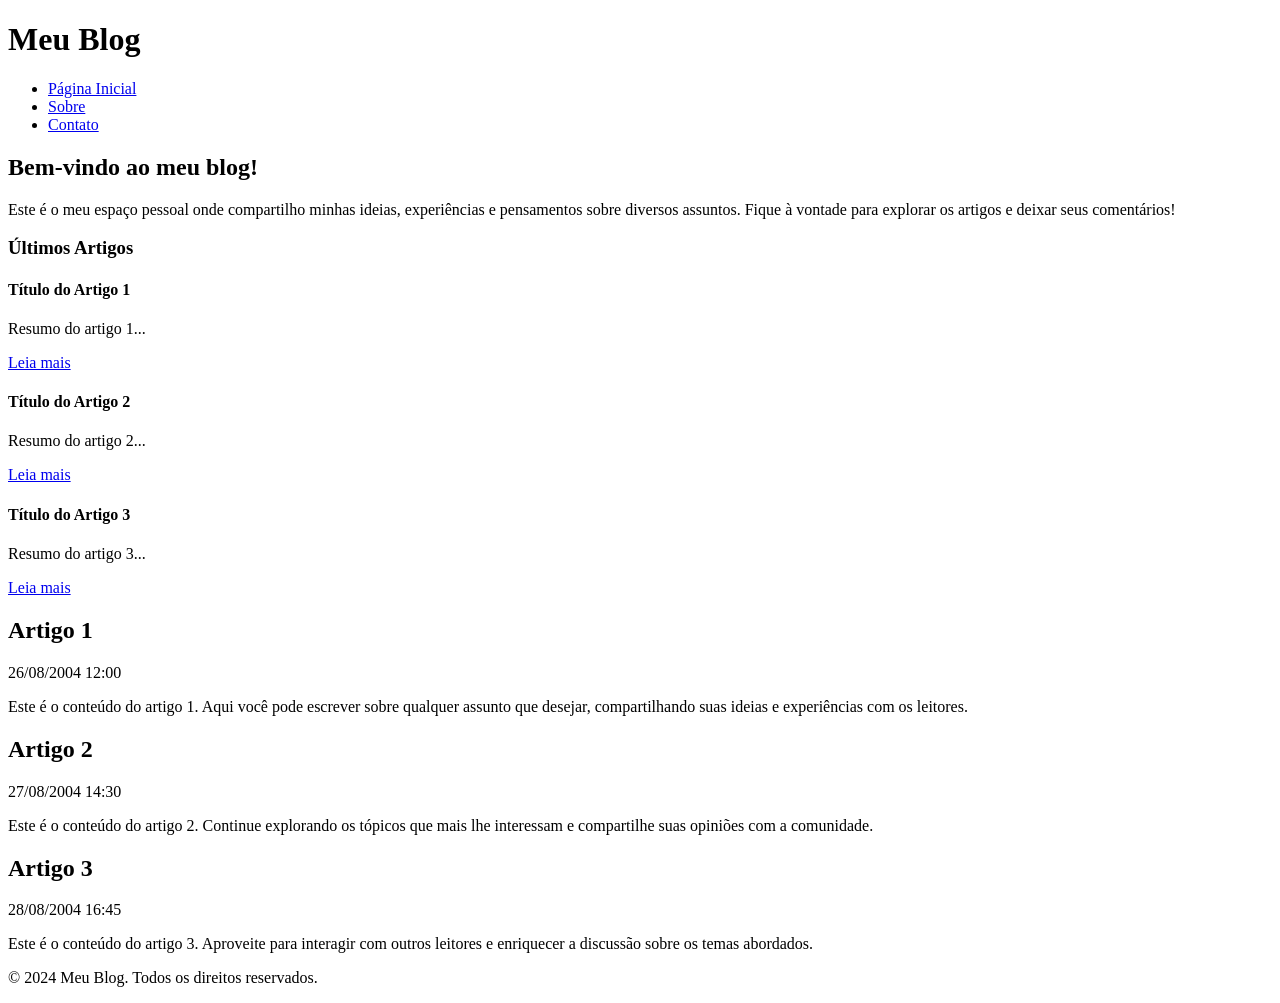
==== index.html @ 1f8ed221 "first commit" ====
<!DOCTYPE html>
<html lang="pt-br">
<head>
    <meta charset="UTF-8">
    <meta name="viewport" content="width=device-width, initial-scale=1.0">
    <title>Meu Blog</title>
</head>
<body>
    <header>
        <h1>Meu Blog</h1>
        <nav>
            <ul>
                <li><a href="index.html">Página Inicial</a></li>
                <li><a href="sobre.html">Sobre</a></li>
                <li><a href="contato.html">Contato</a></li>
            </ul>
        </nav>
    </header>
    <main>
        <h2>Bem-vindo ao meu blog!</h2>
        <p>Este é o meu espaço pessoal onde compartilho minhas ideias, experiências e pensamentos sobre diversos assuntos. Fique à vontade para explorar os artigos e deixar seus comentários!</p>
        <section class="ultimos-artigos">
            <h3>Últimos Artigos</h3>
            <article>
                <h4>Título do Artigo 1</h4>
                <p>Resumo do artigo 1...</p>
                <a href="artigo1.html">Leia mais</a>
            </article>
            <article>
                <h4>Título do Artigo 2</h4>
                <p>Resumo do artigo 2...</p>
                <a href="artigo2.html">Leia mais</a>    
            </article>
            <article>
                <h4>Título do Artigo 3</h4>
                <p>Resumo do artigo 3...</p>
                <a href="artigo3.html">Leia mais</a>
            </article>
        </section>
        <section class="artigos">
            <article> <!-- exemplo de post -->
                <div class="title-artigo">
                    <h2>Artigo 1</h2>
                    <data value="26/08/2004">26/08/2004</data>
                    <time>12:00</time>
                </div>
                <p>Este é o conteúdo do artigo 1. Aqui você pode escrever sobre qualquer assunto que desejar, compartilhando suas ideias e experiências com os leitores.</p>
            </article>
            <article> <!-- exemplo de post -->
                <div class="title-artigo">
                    <h2>Artigo 2</h2>
                    <data value="27/08/2004">27/08/2004</data>
                    <time>14:30</time>
                </div>
                <p>Este é o conteúdo do artigo 2. Continue explorando os tópicos que mais lhe interessam e compartilhe suas opiniões com a comunidade.</p>
            </article>
            <article> <!-- exemplo de post -->
                <div class="title-artigo">
                    <h2>Artigo 3</h2>
                    <data value="28/08/2004">28/08/2004</data>
                    <time>16:45</time>
                </div>
                <p>Este é o conteúdo do artigo 3. Aproveite para interagir com outros leitores e enriquecer a discussão sobre os temas abordados.</p>
            </article>
        </section>
    </main>
    <footer>
        <p>&copy; 2024 Meu Blog. Todos os direitos reservados.</p>
    </footer>
</body>
</html>
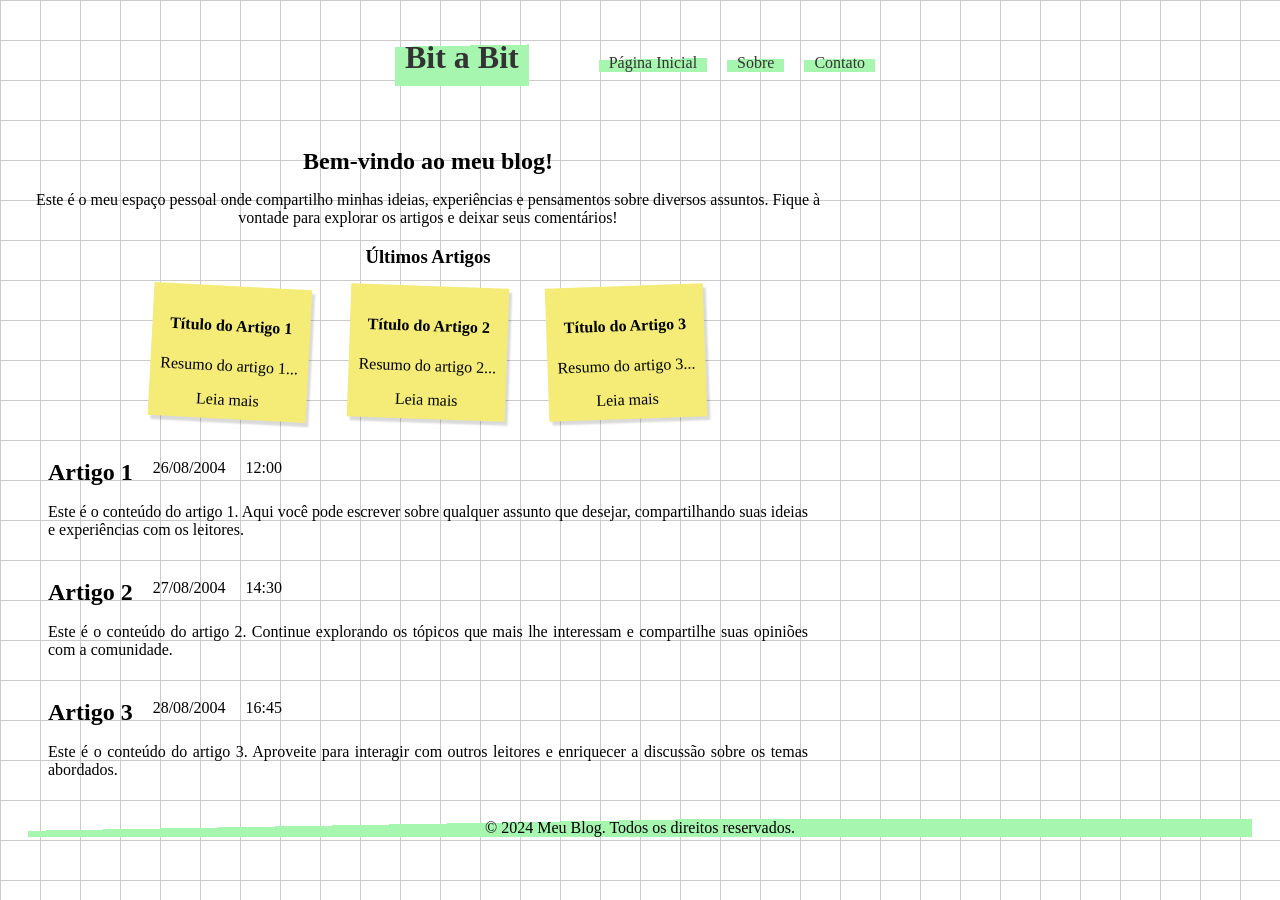
==== commit ac161861: "feat: adiciona estilo base a página inicial" ====
--- a/index.html
+++ b/index.html
@@ -4,10 +4,11 @@
     <meta charset="UTF-8">
     <meta name="viewport" content="width=device-width, initial-scale=1.0">
     <title>Meu Blog</title>
+    <link rel="stylesheet" href="style.css">
 </head>
 <body>
     <header>
-        <h1>Meu Blog</h1>
+        <h1>Bit a Bit</h1>
         <nav>
             <ul>
                 <li><a href="index.html">Página Inicial</a></li>
@@ -19,27 +20,33 @@
     <main>
         <h2>Bem-vindo ao meu blog!</h2>
         <p>Este é o meu espaço pessoal onde compartilho minhas ideias, experiências e pensamentos sobre diversos assuntos. Fique à vontade para explorar os artigos e deixar seus comentários!</p>
-        <section class="ultimos-artigos">
-            <h3>Últimos Artigos</h3>
+        <h3>Últimos Artigos</h3>
+        <section class="ultimosArtigos">
             <article>
-                <h4>Título do Artigo 1</h4>
-                <p>Resumo do artigo 1...</p>
-                <a href="artigo1.html">Leia mais</a>
+                <div class="postit1">
+                    <h4>Título do Artigo 1</h4>
+                    <p>Resumo do artigo 1...</p>
+                    <a href="artigo1.html">Leia mais</a>
+                </div>
             </article>
             <article>
-                <h4>Título do Artigo 2</h4>
-                <p>Resumo do artigo 2...</p>
-                <a href="artigo2.html">Leia mais</a>    
+                <div class="postit2">
+                    <h4>Título do Artigo 2</h4>
+                    <p>Resumo do artigo 2...</p>
+                    <a href="artigo2.html">Leia mais</a> 
+                </div>   
             </article>
             <article>
-                <h4>Título do Artigo 3</h4>
-                <p>Resumo do artigo 3...</p>
-                <a href="artigo3.html">Leia mais</a>
+                <div class="postit3">
+                    <h4>Título do Artigo 3</h4>
+                    <p>Resumo do artigo 3...</p>
+                    <a href="artigo3.html">Leia mais</a>
+                </div>
             </article>
         </section>
         <section class="artigos">
             <article> <!-- exemplo de post -->
-                <div class="title-artigo">
+                <div class="titleArtigo">
                     <h2>Artigo 1</h2>
                     <data value="26/08/2004">26/08/2004</data>
                     <time>12:00</time>
@@ -47,7 +54,7 @@
                 <p>Este é o conteúdo do artigo 1. Aqui você pode escrever sobre qualquer assunto que desejar, compartilhando suas ideias e experiências com os leitores.</p>
             </article>
             <article> <!-- exemplo de post -->
-                <div class="title-artigo">
+                <div class="titleArtigo">
                     <h2>Artigo 2</h2>
                     <data value="27/08/2004">27/08/2004</data>
                     <time>14:30</time>
@@ -55,7 +62,7 @@
                 <p>Este é o conteúdo do artigo 2. Continue explorando os tópicos que mais lhe interessam e compartilhe suas opiniões com a comunidade.</p>
             </article>
             <article> <!-- exemplo de post -->
-                <div class="title-artigo">
+                <div class="titleArtigo">
                     <h2>Artigo 3</h2>
                     <data value="28/08/2004">28/08/2004</data>
                     <time>16:45</time>
--- a/style.css
+++ b/style.css
@@ -0,0 +1,119 @@
+body {
+    background-color: #fffbb7
+Copiar;
+    background-image: 
+        linear-gradient(to right, #cccaca 1px, transparent 1px),
+        linear-gradient(to bottom, #cccaca 1px, transparent 1px);
+    background-size: 40px 40px;
+}
+
+header {
+    display: flex;
+    justify-content: center;
+    align-items: baseline;
+}
+
+header h1 {
+    margin-right: 20px;
+    padding: 10px;
+    font-size: 2em;
+    color: #333;
+    background: linear-gradient(179deg, transparent 30%, #a6f6af 10%);
+}
+
+header nav ul {
+    margin-top: 10px;
+    list-style-type: none;
+    display: flex;
+}
+
+header nav ul li {
+    margin: 0 10px;
+    background: linear-gradient(179deg, transparent 30%, #a6f6af 10%);
+}
+
+header nav ul li a {
+    text-decoration: none;
+    color: #333;
+    padding: 5px 10px;
+    border-radius: 5px;
+}
+
+main {
+    max-width: 800px;
+    padding: 20px;
+    border-radius: 5px;
+    text-align: center;
+}
+
+main h2 {
+    font-size: 1.5em;
+    margin-bottom: 10px;
+}
+
+.ultimosArtigos {
+    display: flex;
+    align-items: center;
+    justify-content: center;
+}
+
+.postit1 {
+    padding: 10px;
+    background-color: #f4ec77; 
+    transform: rotate(3deg);
+    box-shadow: 3px 4px 2px rgba(0, 0, 0, 0.15);
+}
+
+.postit2 {
+    margin: 0 40px;
+    padding: 10px;
+    background-color: #f4ec77; 
+    transform: rotate(2deg);
+    box-shadow: 3px 4px 2px rgba(0, 0, 0, 0.15);
+}
+.postit3 {
+    padding: 10px;
+    background-color:#f4ec77; 
+    transform: rotate(-2deg);
+    box-shadow: 3px 4px 2px rgba(0, 0, 0, 0.15);
+}
+.postit1 a, .postit2 a, .postit3 a {
+    text-decoration: none;
+    color: #000000;
+}
+
+.titleArtigo {
+    padding: 10px;
+    margin-bottom: -30px;
+    display: flex;
+    flex-direction: row;
+    align-items: center;
+}
+
+.titleArtigo data{
+    margin-top: 10px;
+    margin: 10px;
+    padding: 10px;
+}   
+
+.artigos p {
+    padding: 10px;
+    text-align: justify;
+    margin-bottom: -40px;
+}
+
+.artigos article {
+    margin-bottom: 20px;
+    padding: 10px;
+}
+
+footer {
+    text-align: center;
+    padding: 20px;
+}
+
+footer p {
+    margin: 0;
+        background: linear-gradient(179deg, transparent 30%, #a6f6af 10%);
+
+}
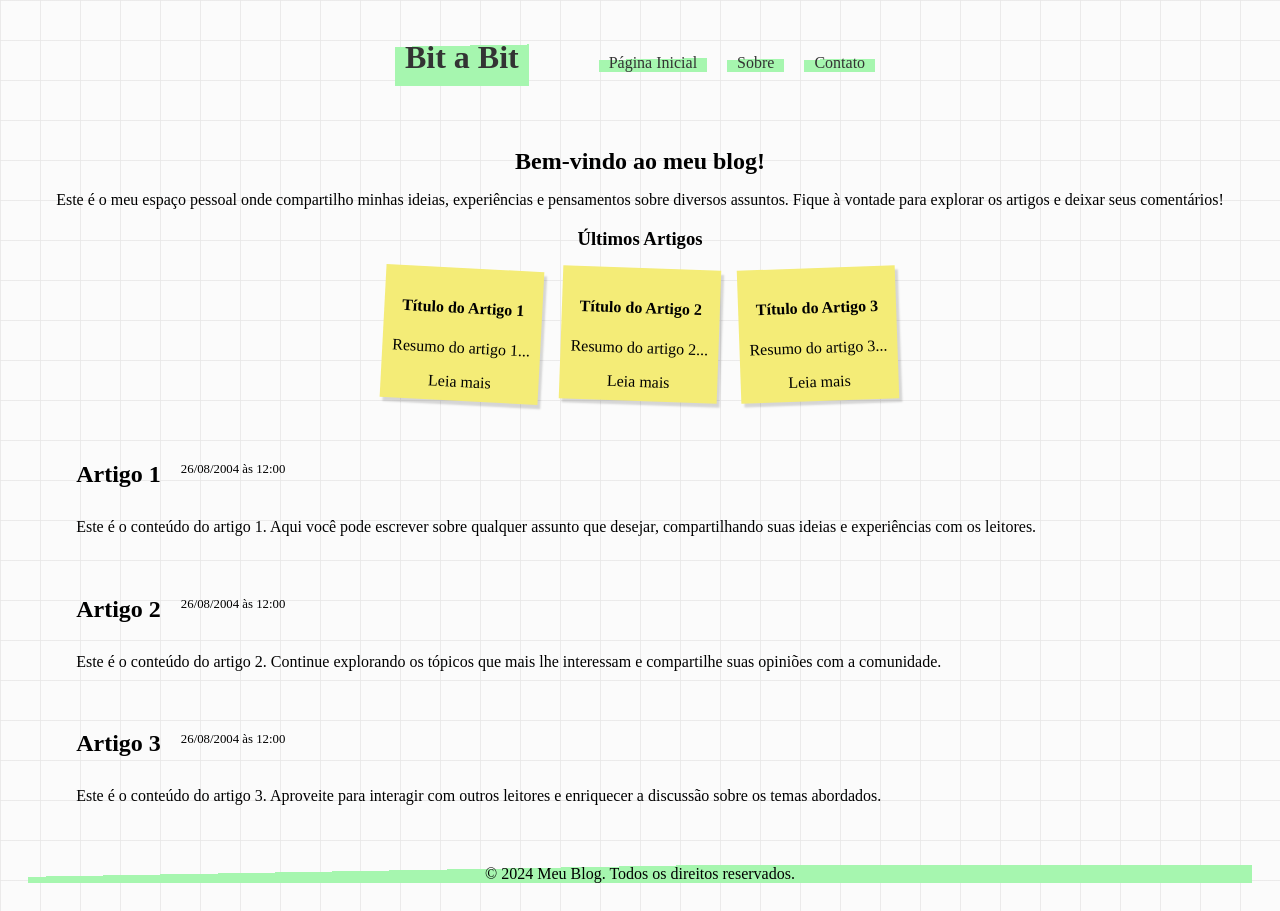
==== commit 46debe80: "feat: adiciona novas cores e estilos a pagina" ====
--- a/index.html
+++ b/index.html
@@ -21,23 +21,23 @@
         <h2>Bem-vindo ao meu blog!</h2>
         <p>Este é o meu espaço pessoal onde compartilho minhas ideias, experiências e pensamentos sobre diversos assuntos. Fique à vontade para explorar os artigos e deixar seus comentários!</p>
         <h3>Últimos Artigos</h3>
-        <section class="ultimosArtigos">
+        <section class="ultimos-artigos">
             <article>
-                <div class="postit1">
+                <div class="postit">
                     <h4>Título do Artigo 1</h4>
                     <p>Resumo do artigo 1...</p>
                     <a href="artigo1.html">Leia mais</a>
                 </div>
             </article>
             <article>
-                <div class="postit2">
+                <div class="postit">
                     <h4>Título do Artigo 2</h4>
                     <p>Resumo do artigo 2...</p>
                     <a href="artigo2.html">Leia mais</a> 
                 </div>   
             </article>
             <article>
-                <div class="postit3">
+                <div class="postit">
                     <h4>Título do Artigo 3</h4>
                     <p>Resumo do artigo 3...</p>
                     <a href="artigo3.html">Leia mais</a>
@@ -48,24 +48,21 @@
             <article> <!-- exemplo de post -->
                 <div class="titleArtigo">
                     <h2>Artigo 1</h2>
-                    <data value="26/08/2004">26/08/2004</data>
-                    <time>12:00</time>
+                    <time datetime="2004-08-26T12:00">26/08/2004 às 12:00</time>
                 </div>
                 <p>Este é o conteúdo do artigo 1. Aqui você pode escrever sobre qualquer assunto que desejar, compartilhando suas ideias e experiências com os leitores.</p>
             </article>
             <article> <!-- exemplo de post -->
                 <div class="titleArtigo">
                     <h2>Artigo 2</h2>
-                    <data value="27/08/2004">27/08/2004</data>
-                    <time>14:30</time>
+                    <time datetime="2004-08-26T12:00">26/08/2004 às 12:00</time>
                 </div>
                 <p>Este é o conteúdo do artigo 2. Continue explorando os tópicos que mais lhe interessam e compartilhe suas opiniões com a comunidade.</p>
             </article>
             <article> <!-- exemplo de post -->
                 <div class="titleArtigo">
                     <h2>Artigo 3</h2>
-                    <data value="28/08/2004">28/08/2004</data>
-                    <time>16:45</time>
+                    <time datetime="2004-08-26T12:00">26/08/2004 às 12:00</time>
                 </div>
                 <p>Este é o conteúdo do artigo 3. Aproveite para interagir com outros leitores e enriquecer a discussão sobre os temas abordados.</p>
             </article>
--- a/style.css
+++ b/style.css
@@ -1,10 +1,12 @@
 body {
-    background-color: #fffbb7
-Copiar;
+    background-color: #fbfbfb;
     background-image: 
-        linear-gradient(to right, #cccaca 1px, transparent 1px),
-        linear-gradient(to bottom, #cccaca 1px, transparent 1px);
+        linear-gradient(to right, #e7e6e6c9 1px, transparent 1px),
+        linear-gradient(to bottom, #e7e6e6c9 1px, transparent 1px);
     background-size: 40px 40px;
+    display: flex;
+    flex-direction: column;
+    justify-content: center;
 }
 
 header {
@@ -40,7 +42,8 @@
 }
 
 main {
-    max-width: 800px;
+    max-width: 1200px;
+    margin: 0 auto;
     padding: 20px;
     border-radius: 5px;
     text-align: center;
@@ -51,59 +54,55 @@
     margin-bottom: 10px;
 }
 
-.ultimosArtigos {
+.ultimos-artigos {
     display: flex;
     align-items: center;
     justify-content: center;
+    flex-wrap: wrap; gap: 20px;
 }
 
-.postit1 {
+.postit {
     padding: 10px;
-    background-color: #f4ec77; 
-    transform: rotate(3deg);
+    background-color: #f4ec77;
     box-shadow: 3px 4px 2px rgba(0, 0, 0, 0.15);
 }
 
-.postit2 {
-    margin: 0 40px;
-    padding: 10px;
-    background-color: #f4ec77; 
-    transform: rotate(2deg);
-    box-shadow: 3px 4px 2px rgba(0, 0, 0, 0.15);
-}
-.postit3 {
-    padding: 10px;
-    background-color:#f4ec77; 
-    transform: rotate(-2deg);
-    box-shadow: 3px 4px 2px rgba(0, 0, 0, 0.15);
-}
-.postit1 a, .postit2 a, .postit3 a {
+.postit a {
     text-decoration: none;
     color: #000000;
 }
 
+.ultimos-artigos article:nth-child(1) .postit { transform: rotate(3deg); }
+.ultimos-artigos article:nth-child(2) .postit { transform: rotate(2deg); }
+.ultimos-artigos article:nth-child(3) .postit { transform: rotate(-2deg); }
+
+
 .titleArtigo {
     padding: 10px;
-    margin-bottom: -30px;
     display: flex;
     flex-direction: row;
     align-items: center;
 }
 
-.titleArtigo data{
+.titleArtigo time{
+    text-align: right;
+    font-size: 0.8em;
     margin-top: 10px;
     margin: 10px;
     padding: 10px;
-}   
+} 
+
+.artigos {
+    margin-top: 20px;
+}
 
 .artigos p {
     padding: 10px;
     text-align: justify;
-    margin-bottom: -40px;
+    margin: 0px;
 }
 
 .artigos article {
-    margin-bottom: 20px;
     padding: 10px;
 }
 
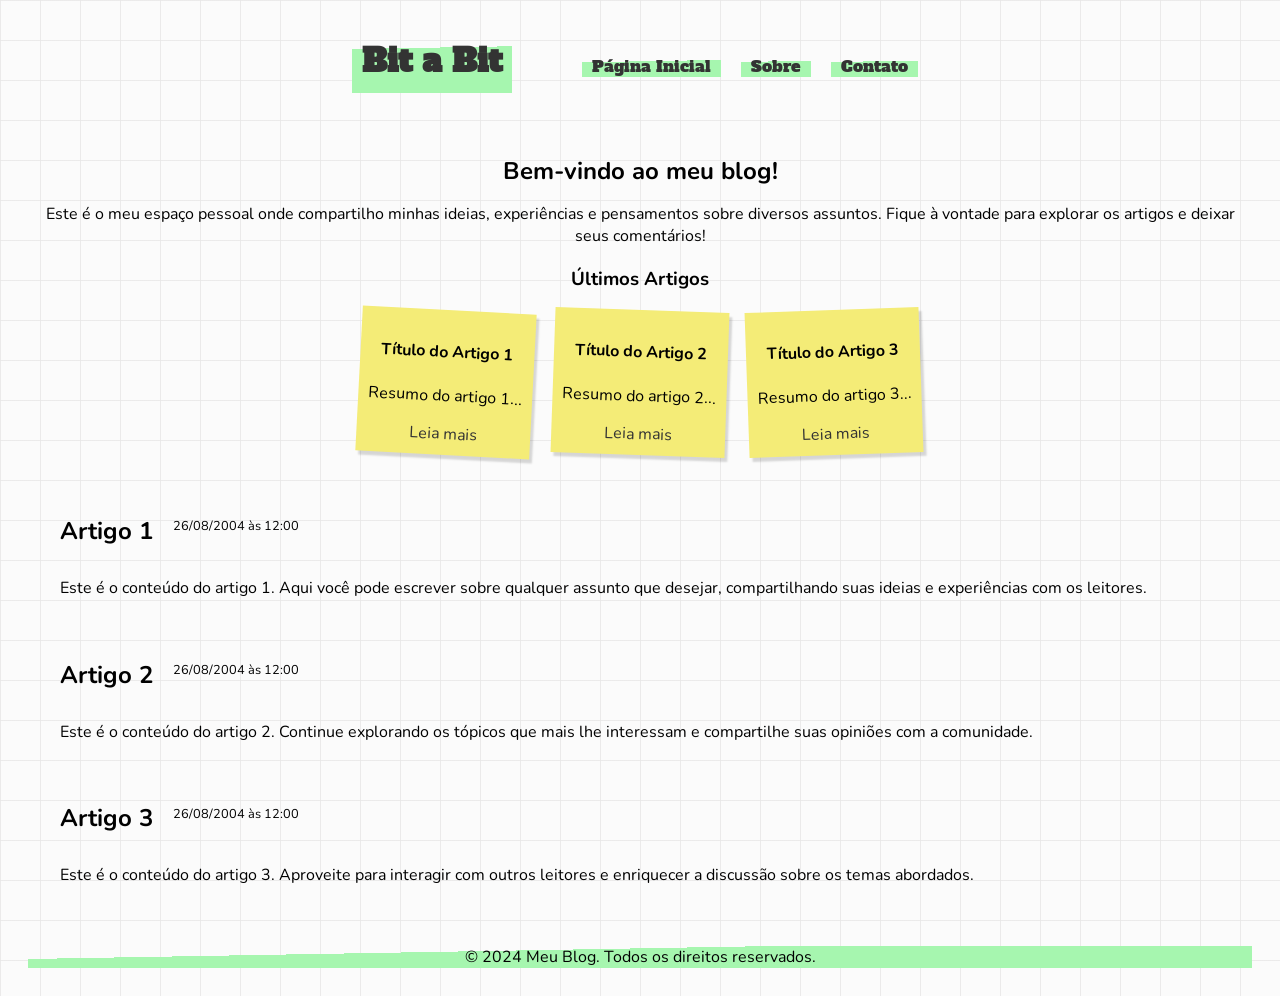
==== commit b5af5604: "feat: adiciona variaveis de coreas ao css e novas fontes as paginas" ====
--- a/index.html
+++ b/index.html
@@ -5,6 +5,7 @@
     <meta name="viewport" content="width=device-width, initial-scale=1.0">
     <title>Meu Blog</title>
     <link rel="stylesheet" href="style.css">
+
 </head>
 <body>
     <header>
--- a/style.css
+++ b/style.css
@@ -1,5 +1,20 @@
+@import url('https://fonts.googleapis.com/css2?family=Alfa+Slab+One&family=Nunito:ital,wght@0,200..1000;1,200..1000&display=swap');
+
+:root {
+    --primary-color: #a6f6af;
+    --secondary-color: #f4ec77;
+    --tertiary-color: #f6a6a6;
+    --quaternary-color: #4af95e;
+    --quinary-color: #ffde37;
+    --senary-color: #ebbfbf;
+    --text-color: #333;
+    --background-color: #fbfbfb;
+}
+
+
 body {
-    background-color: #fbfbfb;
+    font-family: 'Nunito', sans-serif;
+    background-color: var(--background-color);
     background-image: 
         linear-gradient(to right, #e7e6e6c9 1px, transparent 1px),
         linear-gradient(to bottom, #e7e6e6c9 1px, transparent 1px);
@@ -10,6 +25,7 @@
 }
 
 header {
+    font-family: 'Alfa Slab One', cursive;
     display: flex;
     justify-content: center;
     align-items: baseline;
@@ -19,9 +35,14 @@
     margin-right: 20px;
     padding: 10px;
     font-size: 2em;
-    color: #333;
-    background: linear-gradient(179deg, transparent 30%, #a6f6af 10%);
+    color: var(--text-color);
+    background: linear-gradient(179deg, transparent 30%, var(--primary-color) 10%);
 }
+
+header h1:hover{
+    background: linear-gradient(179deg, transparent 30%, var(--quaternary-color) 10%);
+}
+
 
 header nav ul {
     margin-top: 10px;
@@ -31,12 +52,16 @@
 
 header nav ul li {
     margin: 0 10px;
-    background: linear-gradient(179deg, transparent 30%, #a6f6af 10%);
+    background: linear-gradient(179deg, transparent 30%, var(--primary-color) 10%);
+}
+
+header nav ul li:hover {
+    background: linear-gradient(179deg, transparent 30%, var(--quaternary-color) 10%);
 }
 
 header nav ul li a {
     text-decoration: none;
-    color: #333;
+    color: var(--text-color);
     padding: 5px 10px;
     border-radius: 5px;
 }
@@ -63,13 +88,18 @@
 
 .postit {
     padding: 10px;
-    background-color: #f4ec77;
+    background-color: var(--secondary-color);
     box-shadow: 3px 4px 2px rgba(0, 0, 0, 0.15);
+}
+
+.postit:hover {
+    background-color: var(--quinary-color);
+    box-shadow: 3px 4px 2px rgba(0, 0, 0, 0.25);
 }
 
 .postit a {
     text-decoration: none;
-    color: #000000;
+    color: var(--text-color);
 }
 
 .ultimos-artigos article:nth-child(1) .postit { transform: rotate(3deg); }
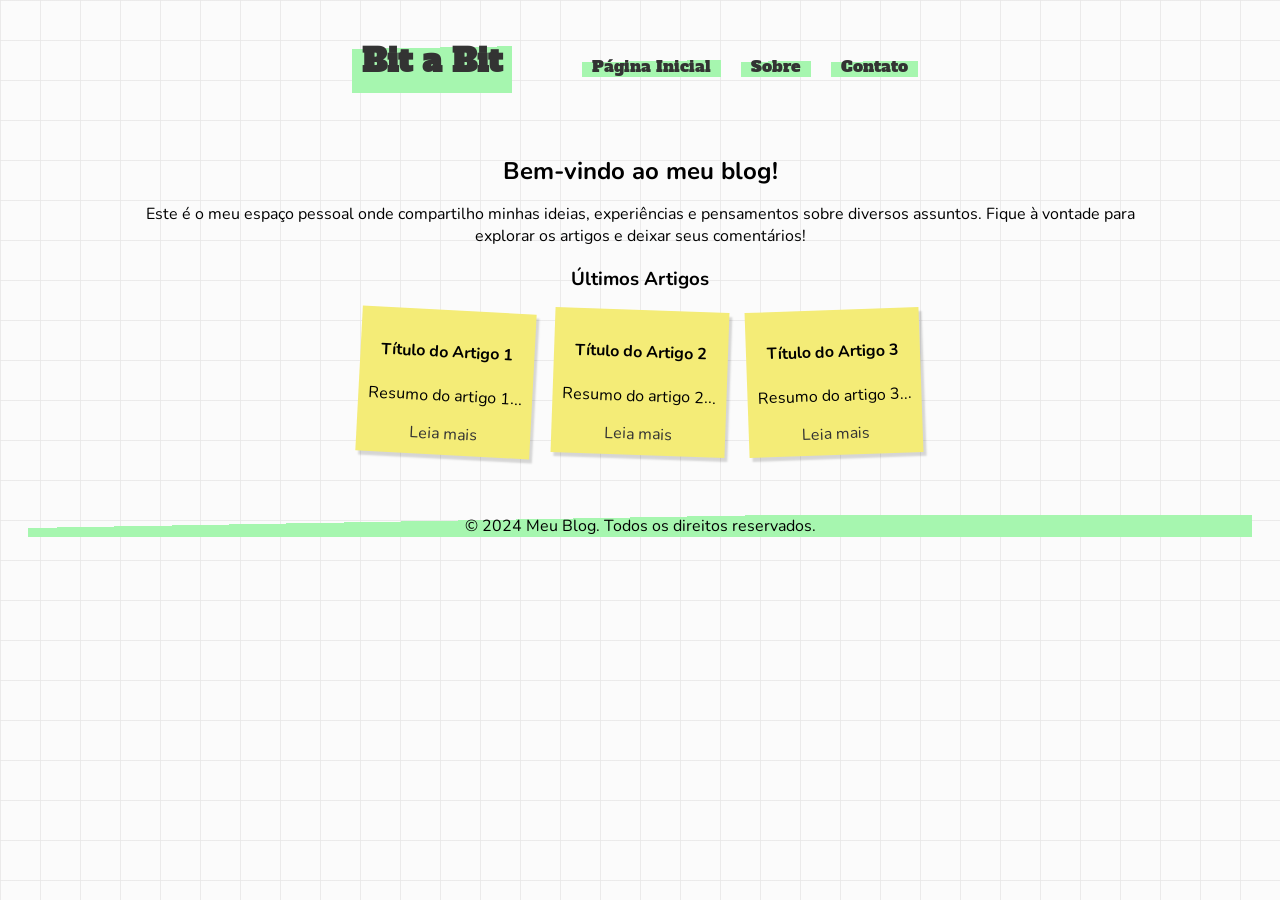
==== commit 482a3835: "feat: Modifica o front para receber os artigos do back-end" ====
--- a/index.html
+++ b/index.html
@@ -45,32 +45,13 @@
                 </div>
             </article>
         </section>
-        <section class="artigos">
-            <article> <!-- exemplo de post -->
-                <div class="titleArtigo">
-                    <h2>Artigo 1</h2>
-                    <time datetime="2004-08-26T12:00">26/08/2004 às 12:00</time>
-                </div>
-                <p>Este é o conteúdo do artigo 1. Aqui você pode escrever sobre qualquer assunto que desejar, compartilhando suas ideias e experiências com os leitores.</p>
-            </article>
-            <article> <!-- exemplo de post -->
-                <div class="titleArtigo">
-                    <h2>Artigo 2</h2>
-                    <time datetime="2004-08-26T12:00">26/08/2004 às 12:00</time>
-                </div>
-                <p>Este é o conteúdo do artigo 2. Continue explorando os tópicos que mais lhe interessam e compartilhe suas opiniões com a comunidade.</p>
-            </article>
-            <article> <!-- exemplo de post -->
-                <div class="titleArtigo">
-                    <h2>Artigo 3</h2>
-                    <time datetime="2004-08-26T12:00">26/08/2004 às 12:00</time>
-                </div>
-                <p>Este é o conteúdo do artigo 3. Aproveite para interagir com outros leitores e enriquecer a discussão sobre os temas abordados.</p>
-            </article>
+        <section class="artigos" id="artigos">
         </section>
     </main>
     <footer>
         <p>&copy; 2024 Meu Blog. Todos os direitos reservados.</p>
     </footer>
+
+    <script src="script.js"></script>
 </body>
 </html>
--- a/style.css
+++ b/style.css
@@ -67,7 +67,7 @@
 }
 
 main {
-    max-width: 1200px;
+    max-width: 1000px;
     margin: 0 auto;
     padding: 20px;
     border-radius: 5px;
@@ -145,4 +145,17 @@
     margin: 0;
         background: linear-gradient(179deg, transparent 30%, #a6f6af 10%);
 
+}
+
+.btn-danger{
+    background-color: var(--tertiary-color);
+    color: var(--text-color);
+    border: none;
+    padding: 5px 10px;
+    border-radius: 5px;
+    cursor: pointer;
+}
+
+.btn-danger:hover {
+    background-color: var(--senary-color);
 }
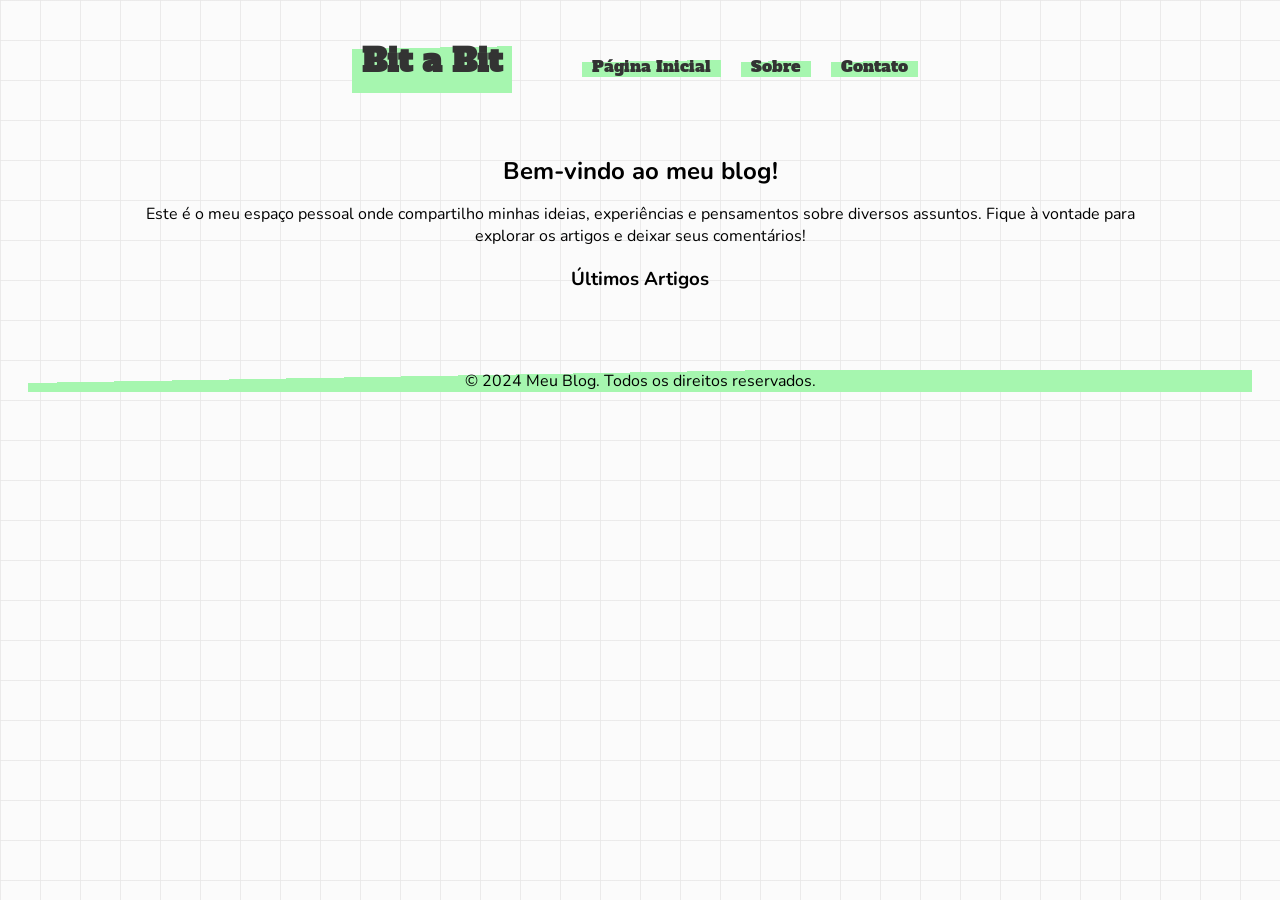
==== commit f02653c4: "feat: separa estilos das paginas distintas" ====
--- a/index.html
+++ b/index.html
@@ -4,7 +4,7 @@
     <meta charset="UTF-8">
     <meta name="viewport" content="width=device-width, initial-scale=1.0">
     <title>Meu Blog</title>
-    <link rel="stylesheet" href="style.css">
+    <link rel="stylesheet" href="style-index.css">
 
 </head>
 <body>
@@ -22,28 +22,7 @@
         <h2>Bem-vindo ao meu blog!</h2>
         <p>Este é o meu espaço pessoal onde compartilho minhas ideias, experiências e pensamentos sobre diversos assuntos. Fique à vontade para explorar os artigos e deixar seus comentários!</p>
         <h3>Últimos Artigos</h3>
-        <section class="ultimos-artigos">
-            <article>
-                <div class="postit">
-                    <h4>Título do Artigo 1</h4>
-                    <p>Resumo do artigo 1...</p>
-                    <a href="artigo1.html">Leia mais</a>
-                </div>
-            </article>
-            <article>
-                <div class="postit">
-                    <h4>Título do Artigo 2</h4>
-                    <p>Resumo do artigo 2...</p>
-                    <a href="artigo2.html">Leia mais</a> 
-                </div>   
-            </article>
-            <article>
-                <div class="postit">
-                    <h4>Título do Artigo 3</h4>
-                    <p>Resumo do artigo 3...</p>
-                    <a href="artigo3.html">Leia mais</a>
-                </div>
-            </article>
+        <section class="ultimos-artigos" id="ultimos-artigos">
         </section>
         <section class="artigos" id="artigos">
         </section>
@@ -52,6 +31,6 @@
         <p>&copy; 2024 Meu Blog. Todos os direitos reservados.</p>
     </footer>
 
-    <script src="script.js"></script>
+    <script src="script-index.js"></script>
 </body>
 </html>
--- a/style-index.css
+++ b/style-index.css
@@ -0,0 +1,161 @@
+@import url('https://fonts.googleapis.com/css2?family=Alfa+Slab+One&family=Nunito:ital,wght@0,200..1000;1,200..1000&display=swap');
+
+:root {
+    --primary-color: #a6f6af;
+    --secondary-color: #f4ec77;
+    --tertiary-color: #f6a6a6;
+    --quaternary-color: #4af95e;
+    --quinary-color: #ffde37;
+    --senary-color: #ebbfbf;
+    --text-color: #333;
+    --background-color: #fbfbfb;
+}
+
+
+body {
+    font-family: 'Nunito', sans-serif;
+    background-color: var(--background-color);
+    background-image: 
+        linear-gradient(to right, #e7e6e6c9 1px, transparent 1px),
+        linear-gradient(to bottom, #e7e6e6c9 1px, transparent 1px);
+    background-size: 40px 40px;
+    display: flex;
+    flex-direction: column;
+    justify-content: center;
+}
+
+header {
+    font-family: 'Alfa Slab One', cursive;
+    display: flex;
+    justify-content: center;
+    align-items: baseline;
+}
+
+header h1 {
+    margin-right: 20px;
+    padding: 10px;
+    font-size: 2em;
+    color: var(--text-color);
+    background: linear-gradient(179deg, transparent 30%, var(--primary-color) 10%);
+}
+
+header h1:hover{
+    background: linear-gradient(179deg, transparent 30%, var(--quaternary-color) 10%);
+}
+
+
+header nav ul {
+    margin-top: 10px;
+    list-style-type: none;
+    display: flex;
+}
+
+header nav ul li {
+    margin: 0 10px;
+    background: linear-gradient(179deg, transparent 30%, var(--primary-color) 10%);
+}
+
+header nav ul li:hover {
+    background: linear-gradient(179deg, transparent 30%, var(--quaternary-color) 10%);
+}
+
+header nav ul li a {
+    text-decoration: none;
+    color: var(--text-color);
+    padding: 5px 10px;
+    border-radius: 5px;
+}
+
+main {
+    max-width: 1000px;
+    margin: 0 auto;
+    padding: 20px;
+    border-radius: 5px;
+    text-align: center;
+}
+
+main h2 {
+    font-size: 1.5em;
+    margin-bottom: 10px;
+}
+
+.ultimos-artigos {
+    display: flex;
+    align-items: center;
+    justify-content: center;
+    flex-wrap: wrap; gap: 20px;
+}
+
+.postit {
+    padding: 10px;
+    background-color: var(--secondary-color);
+    box-shadow: 3px 4px 2px rgba(0, 0, 0, 0.15);
+}
+
+.postit:hover {
+    background-color: var(--quinary-color);
+    box-shadow: 3px 4px 2px rgba(0, 0, 0, 0.25);
+}
+
+.postit a {
+    text-decoration: none;
+    color: var(--text-color);
+}
+
+.ultimos-artigos article:nth-child(1) .postit { transform: rotate(3deg); }
+.ultimos-artigos article:nth-child(2) .postit { transform: rotate(2deg); }
+.ultimos-artigos article:nth-child(3) .postit { transform: rotate(-2deg); }
+
+
+.titleArtigo {
+    padding: 10px;
+    display: flex;
+    flex-direction: row;
+    align-items: center;
+}
+
+.titleArtigo time{
+    text-align: right;
+    font-size: 0.8em;
+    margin-top: 10px;
+    margin: 10px;
+    padding: 10px;
+} 
+
+.artigos {
+    margin-top: 20px;
+}
+
+.artigos p {
+    padding: 10px;
+    text-align: justify;
+    margin: 0px;
+}
+
+.artigos article {
+    padding: 10px;
+}
+
+footer {
+    text-align: center;
+    padding: 20px;
+}
+
+footer p {
+    margin: 0;
+        background: linear-gradient(179deg, transparent 30%, #a6f6af 10%);
+
+}
+
+.btn-danger{
+    background-color: var(--tertiary-color);
+    color: var(--text-color);
+    border: none;
+    padding: 5px 10px;
+    border-radius: 5px;
+    cursor: pointer;
+}
+
+.btn-danger:hover {
+    background-color: var(--senary-color);
+}
